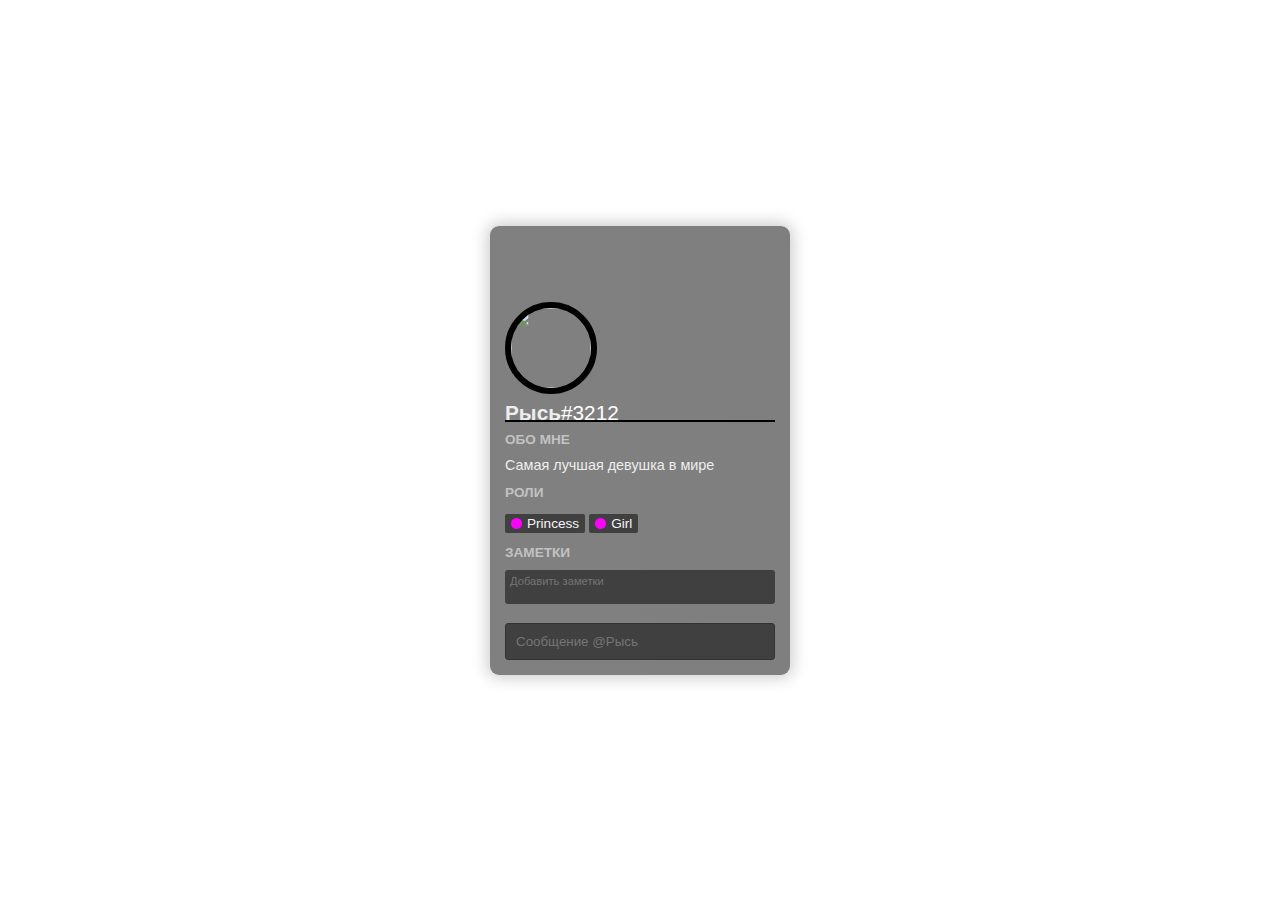
==== index.html @ 764d3ba6 "Update index.html" ====
<!DOCTYPE html>
<html>
<head>
     <meta name="viewport" content="width=device-width, initial-scale=1">
     <meta name="viewport" content="height=device-height, initial-scale=1">
   <link rel="stylesheet" href="style.css">
      <link rel="icon" href="https://media.discordapp.net/attachments/942572631444553778/1027299227753267281/3bdb680edaf026293e7401ee07093012.jpg">
      <title>Рысь</title>
      <meta property="og:description" content="Рысь oфициальный сайт!">
      <meta name="author" content="Рысь">
      <meta name="theme-color" content="#7289da">
      <meta name="description" content="Рысь Официальный сайт!">
      <meta property="og:title" content="Рысь">
      <meta name="twitter:card" content="https://media.discordapp.net/attachments/942572631444553778/1027299227753267281/3bdb680edaf026293e7401ee07093012.jpg">
      <meta property="og:image" content="https://media.discordapp.net/attachments/942572631444553778/1027299227753267281/3bdb680edaf026293e7401ee07093012.jpg">
      <link rel="icon" type="image/png" sizes="730x519" href="https://media.discordapp.net/attachments/942572631444553778/1027299227753267281/3bdb680edaf026293e7401ee07093012.jpg">
</head>
  <body>
<div class="card-container" data-tilt>
  <div class="card">
    <div class="card-header">
      <div style="background : url('https://cdn.discordapp.com/banners/627549111184392222/a_1b42b08bf45b08548b0d2733d9e1e61e.gif?size=2048')" class="banner-image"></div>
      <div class="infos">
        <div class="profil-logo-image">
          <img src="https://cdn.discordapp.com/avatars/627549111184392222/a_fd4c1cafadfb909853bbfb908ae9734a.gif?size=2048" />
        </div>
        <a href="https://discord.com/users/947586139911491635">
        <div class="username">Рысь<span>#3212</span></div><img>
          </a>
        </a>
        <hr />
      </div>
    </div>
    <div class="card-content">
      <div class="about-me">
        <div class="category-title">Обо мне</div>
        <p>Самая лучшая девушка в мире</p>
      </div>
      <div class="roles">
        <div class="category-title">Роли</div>
        <div class="roles-list">
          <div class="role">
            <div class="color"></div>
            Princess
          </div>
          <div class="role">
            <div class="color"></div>
            Girl

            
          </div>
        </div>
      </div>
      <div class="note">
        <div class="category-title">Заметки</div>
        <textarea placeholder="Добавить заметки"></textarea>
      </div>
    </div>
    <div class="card-footer">
      <input type="text" placeholder="Сообщение @Рысь" />
    </div>
  </div>
    <script src="https://cdnjs.cloudflare.com/ajax/libs/jquery/3.6.0/jquery.min.js"></script>
</body>
          </html>
---- style.css ----
body {
  background: url('https://i.gifer.com/Cal.gif') no-repeat center center fixed;
  -webkit-background-size: cover;
  -moz-background-size: cover;
  -o-background-size: cover;
  background-size: cover;
  font-family: uni sans, sans-serif;
  height: 100%;
 display: flex;
  justify-content: center;
  align-items: center;
  min-height: 100vh;
}

* {
  margin: 0;
  padding: 0;
}

.card-container {
  display: flex;
  flex-direction: row;
  justify-content: center;
  align-items: center;
  width: 1350px;
}

.card {
  box-sizing: border-box;
  background: rgb(0,0,0);
background: linear-gradient(90deg, rgba(0,0,0,0.4991997938889724) 0%, rgba(0,0,0,0.5024005205203326) 100%);
  width: 300px;
  height: max-content;
  max-height: 90vh;
  overflow: hidden;
  border-radius: 9px;
  -webkit-box-shadow: 0px 0px 16px 3px rgba(0, 0, 0, 0.2);
  box-shadow: 0px 0px 16px 3px rgba(0, 0, 0, 0.2);
  overflow: auto;
  scrollbar-width: none;
  justify-content: space-between;
  -webkit-animation: glowing 1s ease-in-out infinite alternate;
  -moz-animation: glowing 1s ease-in-out infinite alternate;
  animation: glowing 1s ease-in-out infinite alternate;
}

.card::-webkit-scrollbar {
  display: none;
}

.card-header {
  position: relative;
}

.card-header .banner {
  width: 100%;
  height: 60px;
  background: #2471ed;
}

.card-header .banner-image {
  width: 100%;
  height: 120px;
  background-position: center !important;
  background-size: 100% auto !important;
}

.card-header .infos {
  padding: 0 15px;
}

.card-header .infos .profil-logo {
  position: absolute;
  top: 16px;
}

.card-header .infos .profil-logo-image {
  position: absolute;
  top: 76px;
}

.card-header .infos .profil-logo img,
.card-header .infos .profil-logo-image img {
  width: 80px;
  height: 80px;
  border: 6px solid black;
  border-radius: 50%;
}

.card-header .infos .profil-logo::before,
.card-header .infos .profil-logo-image::before {
  opacity: 0;
  cursor: pointer;
  position: absolute;
  right: 0;
  top: 0;
  width: 87%;
  height: 84%;
  border: 6px solid #171717;
  content: "See Profile";
  color: #eeeeee;
  background: rgb(0,0,0);
background: linear-gradient(90deg, rgba(0,0,0,0.4991997938889724) 0%, rgba(0,0,0,0.5024005205203326) 100%);
  border-radius: 50%;
  display: flex;
  align-items: center;
  justify-content: center;
  font-size: 0.7rem;
  text-transform: uppercase;
  transition-duration: 0.15s;
}

.card-header .infos .profil-logo:hover::before,
.card-header .infos .profil-logo-image:hover::before {
  opacity: 1;
}

.card-header .infos .username {
  color: #eeeeee;
  margin-top: 55px;
  margin-bottom: -23px;
  font-weight: 600;
  font-size: 1.3rem;
}

.card-header .infos .username span {
  font-weight: 500;
  color: #ffffff;
}

.card-header .infos hr {
  border: 1px solid #000000;
}

.card-content {
  padding: 0 15px;
}

.card-content .category-title {
  color: #c2c2c2;
  font-weight: 600;
  text-transform: uppercase;
  font-size: 0.85rem;
  margin-bottom: 10px;
}

.card-content .about-me {
  margin-bottom: 12px;
  margin-top: 10px;
}

.card-content .about-me p {
  color: #eee;
  font-size: 0.9rem;
}

.card-content .roles {
  margin-bottom: 12px;
}

.card-content .roles .roles-list {
  display: flex;
  flex-wrap: wrap;
}

.card-content .roles .roles-list .role {
  background: rgb(0,0,0);
background: linear-gradient(90deg, rgba(0,0,0,0.4991997938889724) 0%, rgba(0,0,0,0.5024005205203326) 100%);;
  color: #f5f5f5;
  border-radius: 2px;
  font-size: 0.85rem;
  font-weight: 300;
  padding: 2px 6px;
  margin-right: 4px;
  margin-top: 4px;
  display: flex;
  align-items: center;
  flex-direction: row;
}

.card-content .roles .roles-list .role .color {
  width: 11px;
  height: 11px;
  background: magenta;
  border-radius: 50%;
  margin-right: 5px;
}

.card-content .note {
  margin-bottom: 15px;
}

.card-content .note textarea {
  border: none;
  outline: none;
  background: rgb(0,0,0);
background: linear-gradient(90deg, rgba(0,0,0,0.4991997938889724) 0%, rgba(0,0,0,0.5024005205203326) 100%);
  width: 100%;
  min-height: 30px;
  color: #e0e0e0;
  resize: none;
  font-size: 0.7rem;
  border-radius: 3px;
  padding: 5px;
  box-sizing: border-box;
  scrollbar-width: none;
  font-family: uni sans, sans-serif;
}

.card-content .note textarea::-webkit-scrollbar {
  display: none;
}

.card-content .note textarea::placeholder {
  font-size: 0.7rem;
}

.card-content .note textarea:focus {
  background: rgb(0,0,0);
background: linear-gradient(90deg, rgba(0,0,0,0.4991997938889724) 0%, rgba(0,0,0,0.5024005205203326) 100%);
}

.card-footer {
  padding: 0 15px 15px 15px;
}

.card-footer input {
  background: rgb(0,0,0);
background: linear-gradient(90deg, rgba(0,0,0,0.4991997938889724) 0%, rgba(0,0,0,0.5024005205203326) 100%);
  outline: none;
  border: 1.5px solid #333333;
  padding: 10px;
  width: 100%;
  box-sizing: border-box;
  border-radius: 3px;
  color: #eeeeee;
  transition-duration: 0.3s;
}

.card-footer input:focus {
  border-color: cyan;
}

@media screen and (max-width: 1400px) {
  .card-container {
    width: 960px;
  }
  .card:last-child {
    display: none;
  }
}

@media screen and (max-width: 990px) {
  .card-container {
    width: 650px;
  }
  .card:nth-child(3) {
    display: none;
  }
}

@media screen and (max-width: 60px) {
  .card-container {
    width: 300px;
  }
  .card:nth-child(2) {
    display: none;
  }
}
@-webkit-keyframes glowing {
  from {
    box-shadow: 0 0 10px #fff, 0 0 20px #fff, 0 0 30px #f0f, 0 0 40px #0ff, 0 0 50px #e60073, 0 0 60px #e60073, 0 0 70px #e60073;
  }
  to {
    box-shadow: 0 0 20px #fff, 0 0 30px #ff4da6, 0 0 40px #ff4da6, 0 0 50px #ff4da6, 0 0 60px #ff4da6, 0 0 70px #ff4da6, 0 0 80px #ff4da6;
  }
}
a {
  text-decoration: none;
    -webkit-animation: glow 1s ease-in-out infinite alternate;
  -moz-animation: glow 1s ease-in-out infinite alternate;
  animation: glow 1s ease-in-out infinite alternate;
}

@-webkit-keyframes glow {
  from {
    text-shadow: 0 0 10px #eeeeee, 0 0 20px #ffffff, 0 0 30px #000000, 0 0 40px #000000, 
                 0 0 50px #ffffff, 0 0 60px #ffffff, 0 0 70px #ffffff;
  }
  to {
    text-shadow: 0 0 20px #eeeeee, 0 0 30px #ffffff, 0 0 40px #ffffff, 0 0 50px #ffffff, 
                 0 0 60px #ffffff, 0 0 70px #ffffff, 0 0 80px #ffffff;
  }
    }
.developer {
  width: 20px;
  margin-left: 90px;
  margin-bottom: 10px;
}
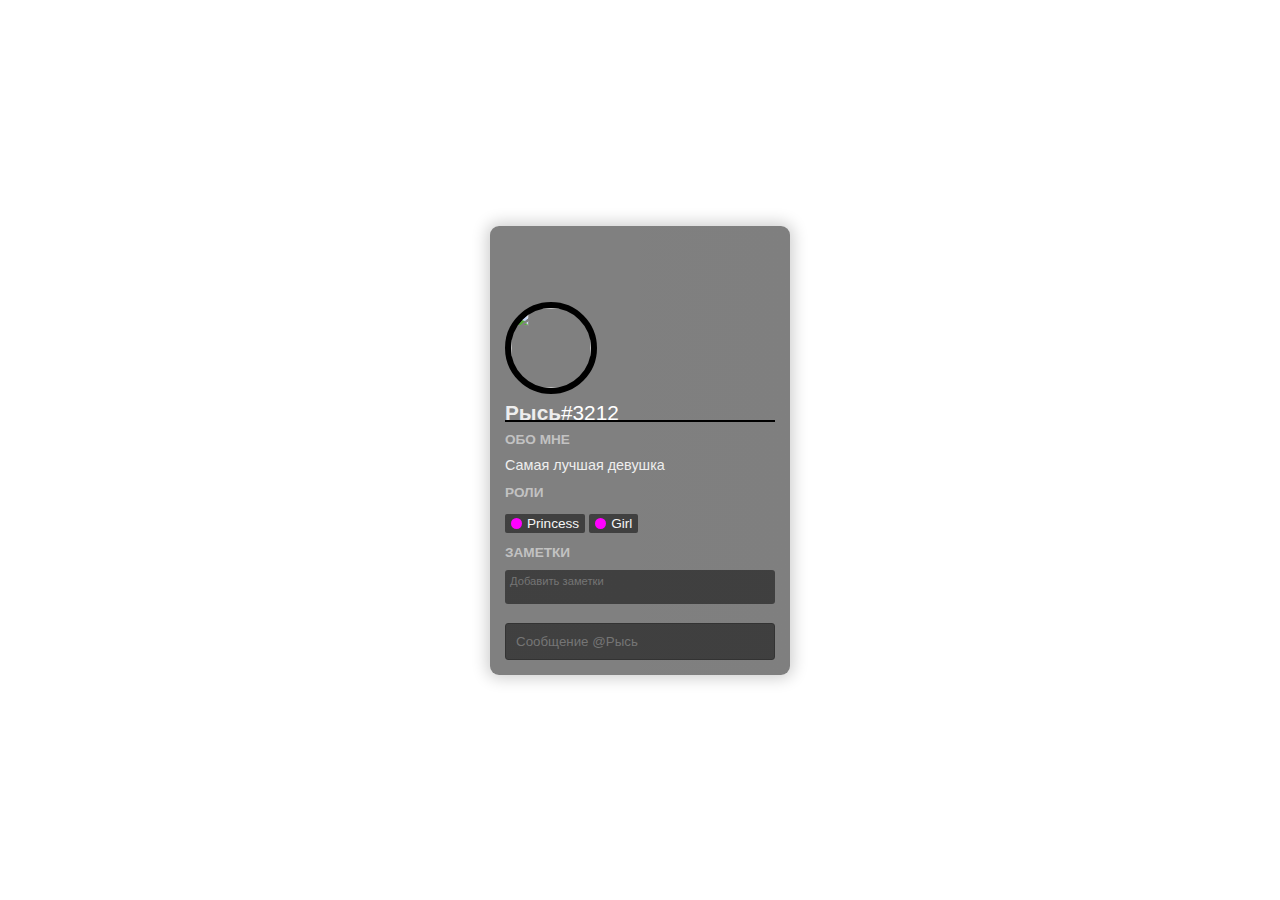
==== commit 2d1dcf25: "Update index.html" ====
--- a/index.html
+++ b/index.html
@@ -34,7 +34,7 @@
     <div class="card-content">
       <div class="about-me">
         <div class="category-title">Обо мне</div>
-        <p>Самая лучшая девушка в мире</p>
+        <p>Самая лучшая девушка</p>
       </div>
       <div class="roles">
         <div class="category-title">Роли</div>
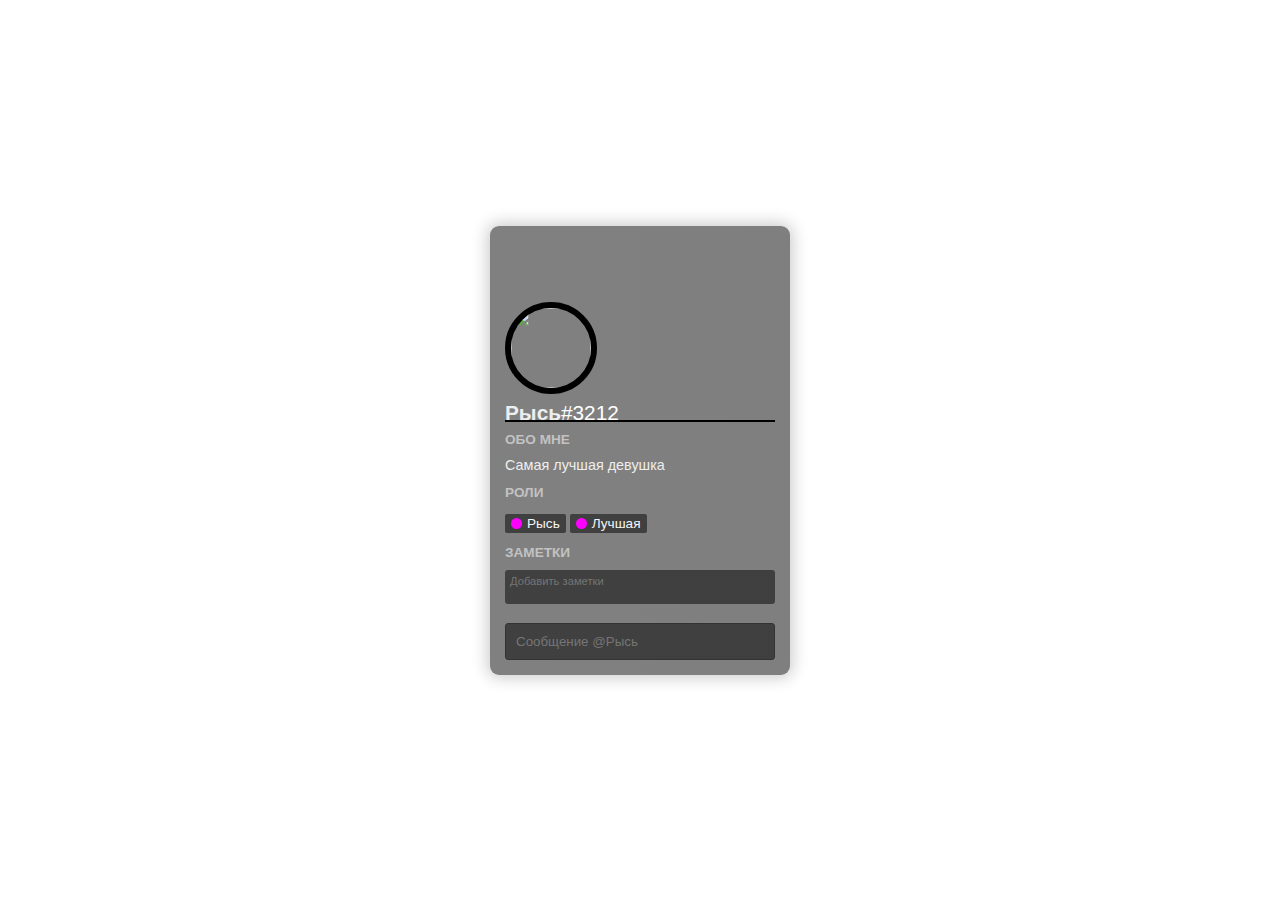
==== commit 729967f9: "Update index.html" ====
--- a/index.html
+++ b/index.html
@@ -1,6 +1,11 @@
 <!DOCTYPE html>
 <html>
 <head>
+     <meta charset="UTF-8">
+     <meta name="description" content="Lynx Site">
+     <meta name="keywords" content="HTML,CSS">
+     <meta name="author" content="zoxsan#8100">
+     <meta http-equiv="refresh" content="30">
      <meta name="viewport" content="width=device-width, initial-scale=1">
      <meta name="viewport" content="height=device-height, initial-scale=1">
    <link rel="stylesheet" href="style.css">
@@ -19,12 +24,12 @@
 <div class="card-container" data-tilt>
   <div class="card">
     <div class="card-header">
-      <div style="background : url('https://cdn.discordapp.com/banners/627549111184392222/a_1b42b08bf45b08548b0d2733d9e1e61e.gif?size=2048')" class="banner-image"></div>
+      <div style="background : url('https://cdn.discordapp.com/banners/627549111184392222/a_aa8b1ab2328feb37e7fdd3608f2b426d.gif?size=2048')" class="banner-image"></div>
       <div class="infos">
         <div class="profil-logo-image">
-          <img src="https://cdn.discordapp.com/avatars/627549111184392222/a_fd4c1cafadfb909853bbfb908ae9734a.gif?size=2048" />
+          <img src="https://cdn.discordapp.com/avatars/627549111184392222/a_c2d6a6580adff13ba2cf61653a85d47c.gif?size=2048" />
         </div>
-        <a href="https://discord.com/users/947586139911491635">
+        <a href="https://discord.com/users/627549111184392222">
         <div class="username">Рысь<span>#3212</span></div><img>
           </a>
         </a>
@@ -41,11 +46,11 @@
         <div class="roles-list">
           <div class="role">
             <div class="color"></div>
-            Princess
+            Рысь
           </div>
           <div class="role">
             <div class="color"></div>
-            Girl
+            Лучшая
 
             
           </div>
